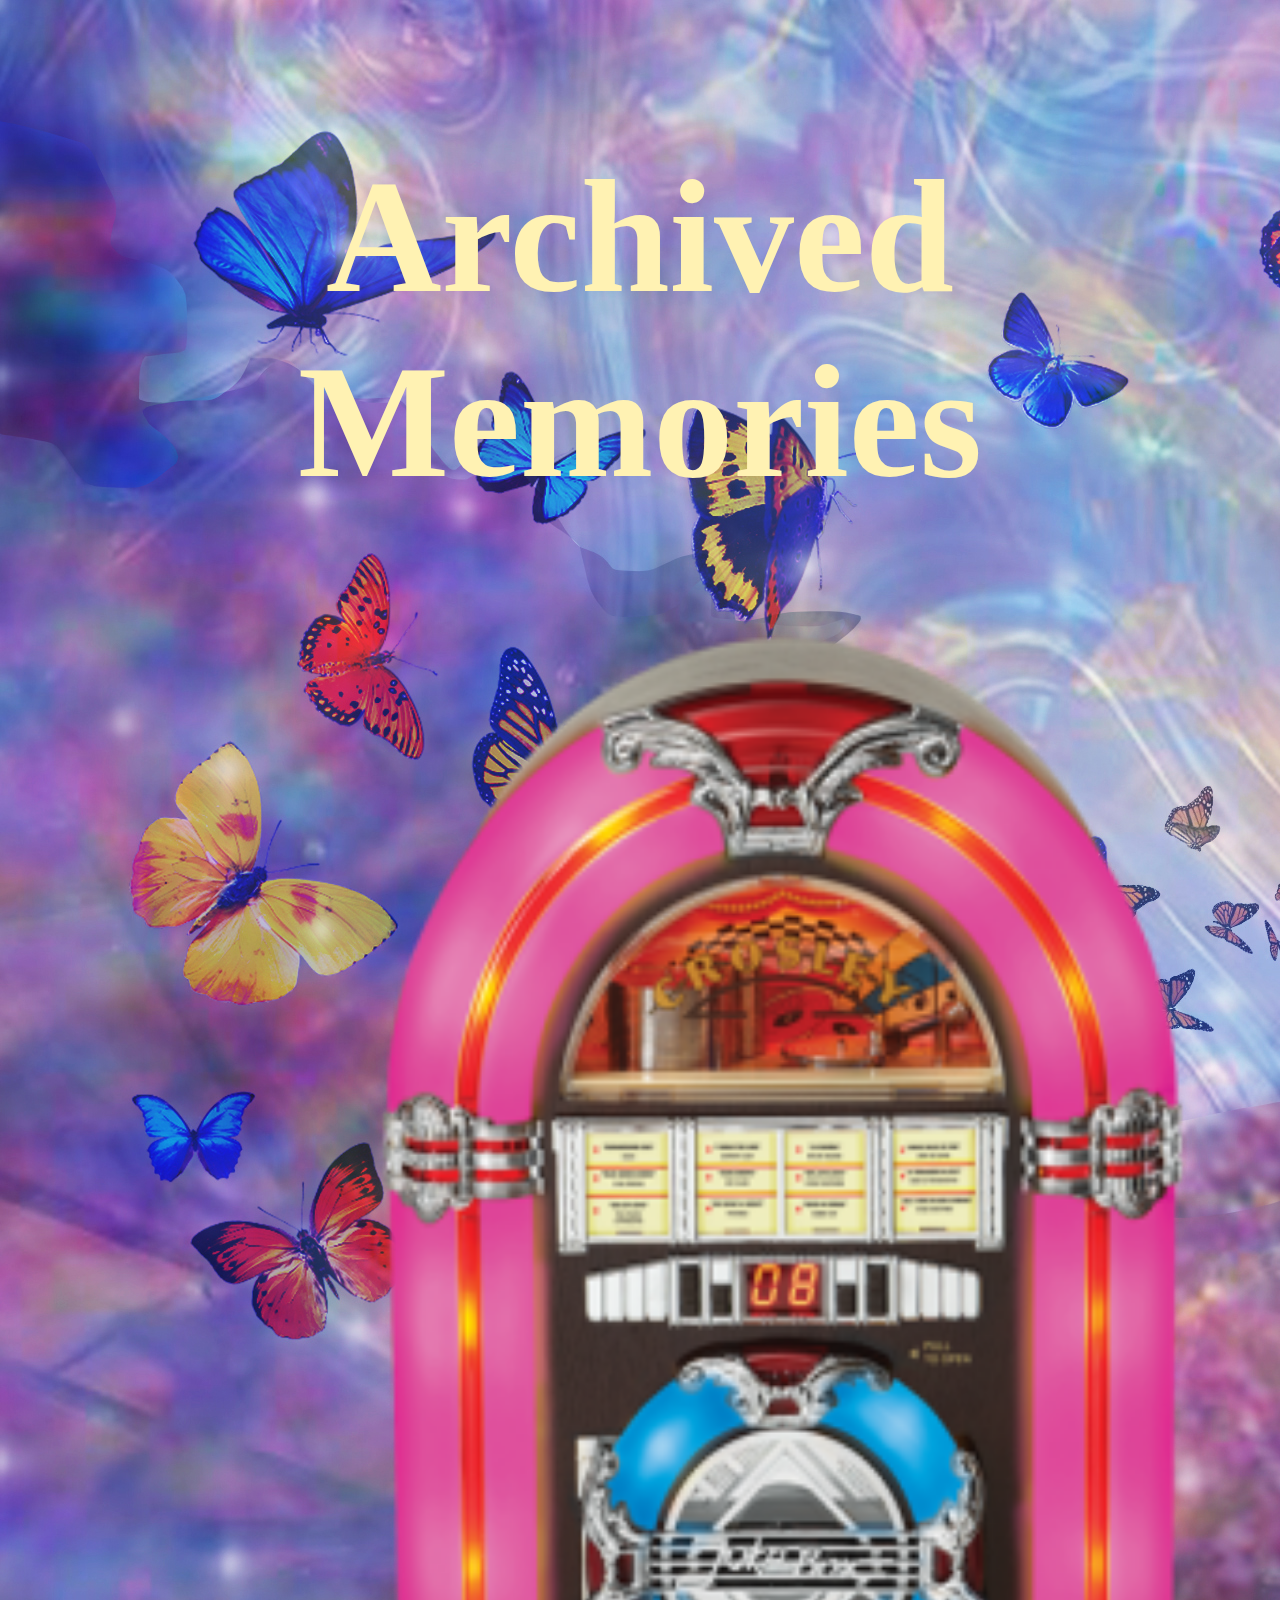
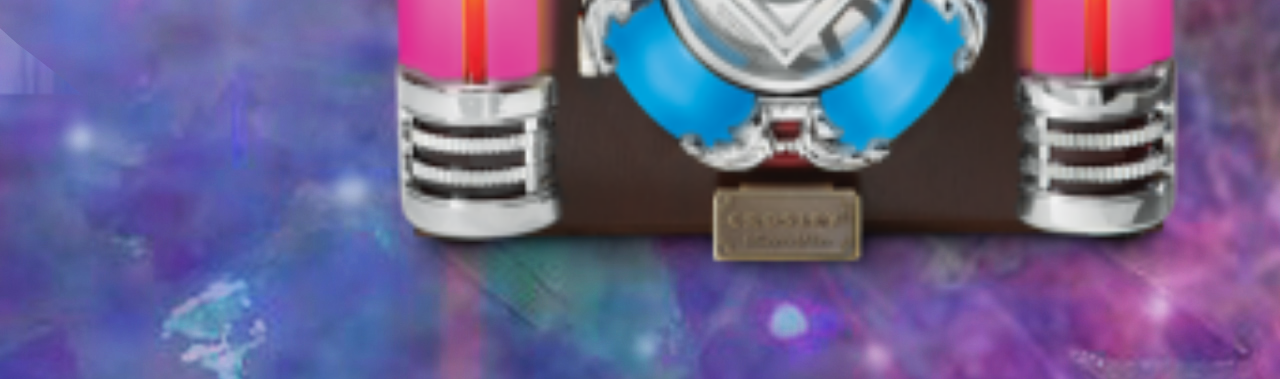
==== index.html @ fd506cff "changed title" ====
<!DOCTYPE html>

      <html>

            <head>
             <meta charset="utf-8"
             <meta name="viewport" content="width, initial-scale= 1.0">
             <link rel="stylesheet" type='text/css'herf="css/style.css">

  <style>
      @font-face{
        font-family: dreamland;
        src: url(dreamland/dreamlan.ttf) format ('truetype');
      }
        body {
          background-image: url('images/trippyflower.jpg');
          color: #fff2b3 ;
          text-align:center;
          font-size:500%;
          font-family: dreamlan;
        padding: 30px ;
        }
        h1{font-family: dreamlan; }

  </style>
      </head>

  <body>
      <h1> Archived Memories </h1>
         <a href="page2.html">

          <img src="images/pinkjukebox.png" width="1500" height ="1300" alt="pinkjukebox">

      </a>



        </body>
      </html>
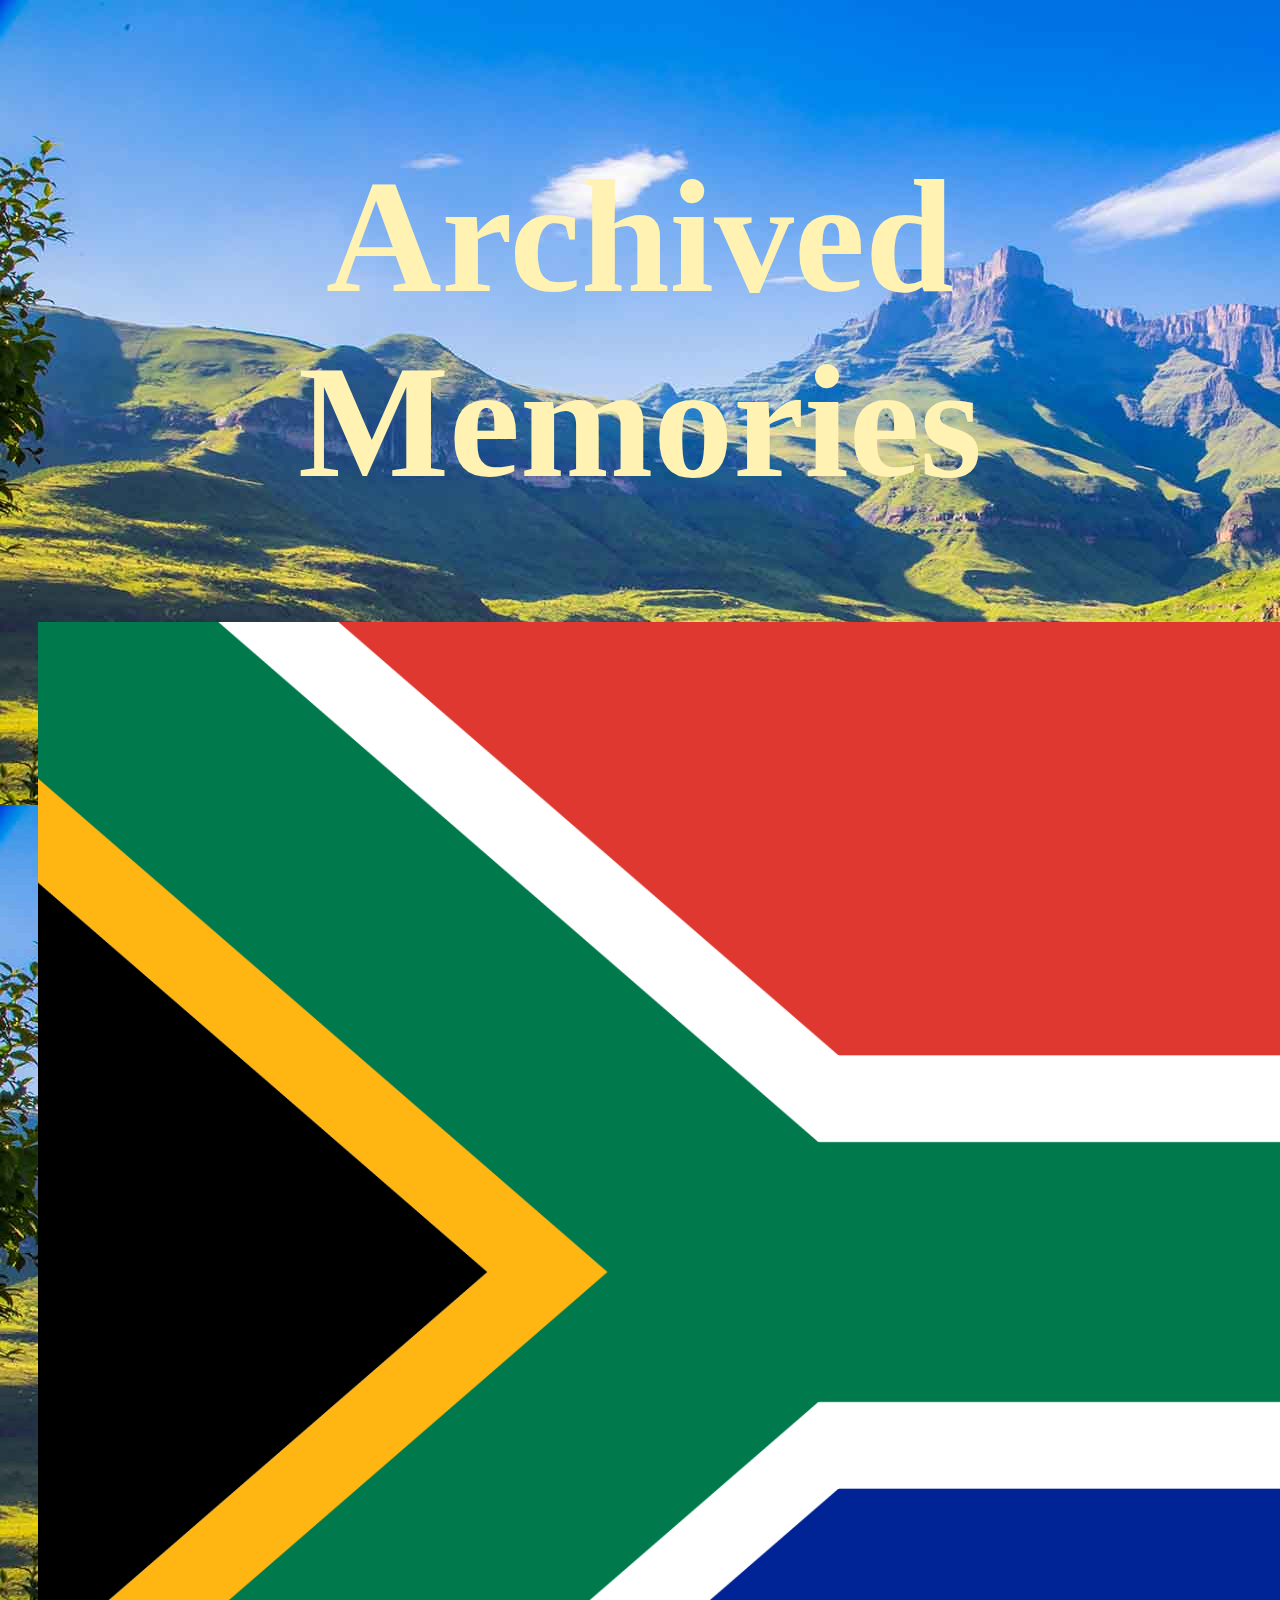
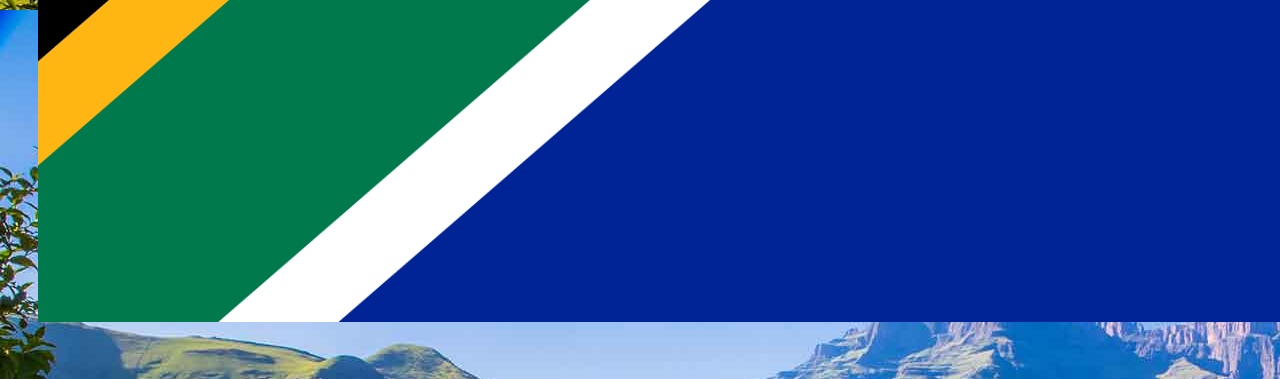
==== commit 042de08a: "images" ====
--- a/index.html
+++ b/index.html
@@ -14,7 +14,7 @@
         src: url(dreamland/dreamlan.ttf) format ('truetype');
       }
         body {
-          background-image: url('images/trippyflower.jpg');
+          background-image: url('images/KwaZulu.jpg');
           color: #fff2b3 ;
           text-align:center;
           font-size:500%;
@@ -30,7 +30,7 @@
       <h1> Archived Memories </h1>
          <a href="page2.html">
 
-          <img src="images/pinkjukebox.png" width="1500" height ="1300" alt="pinkjukebox">
+          <img src="images/flag.png" width="1500" height ="1300" alt="pinkjukebox">
 
       </a>
 
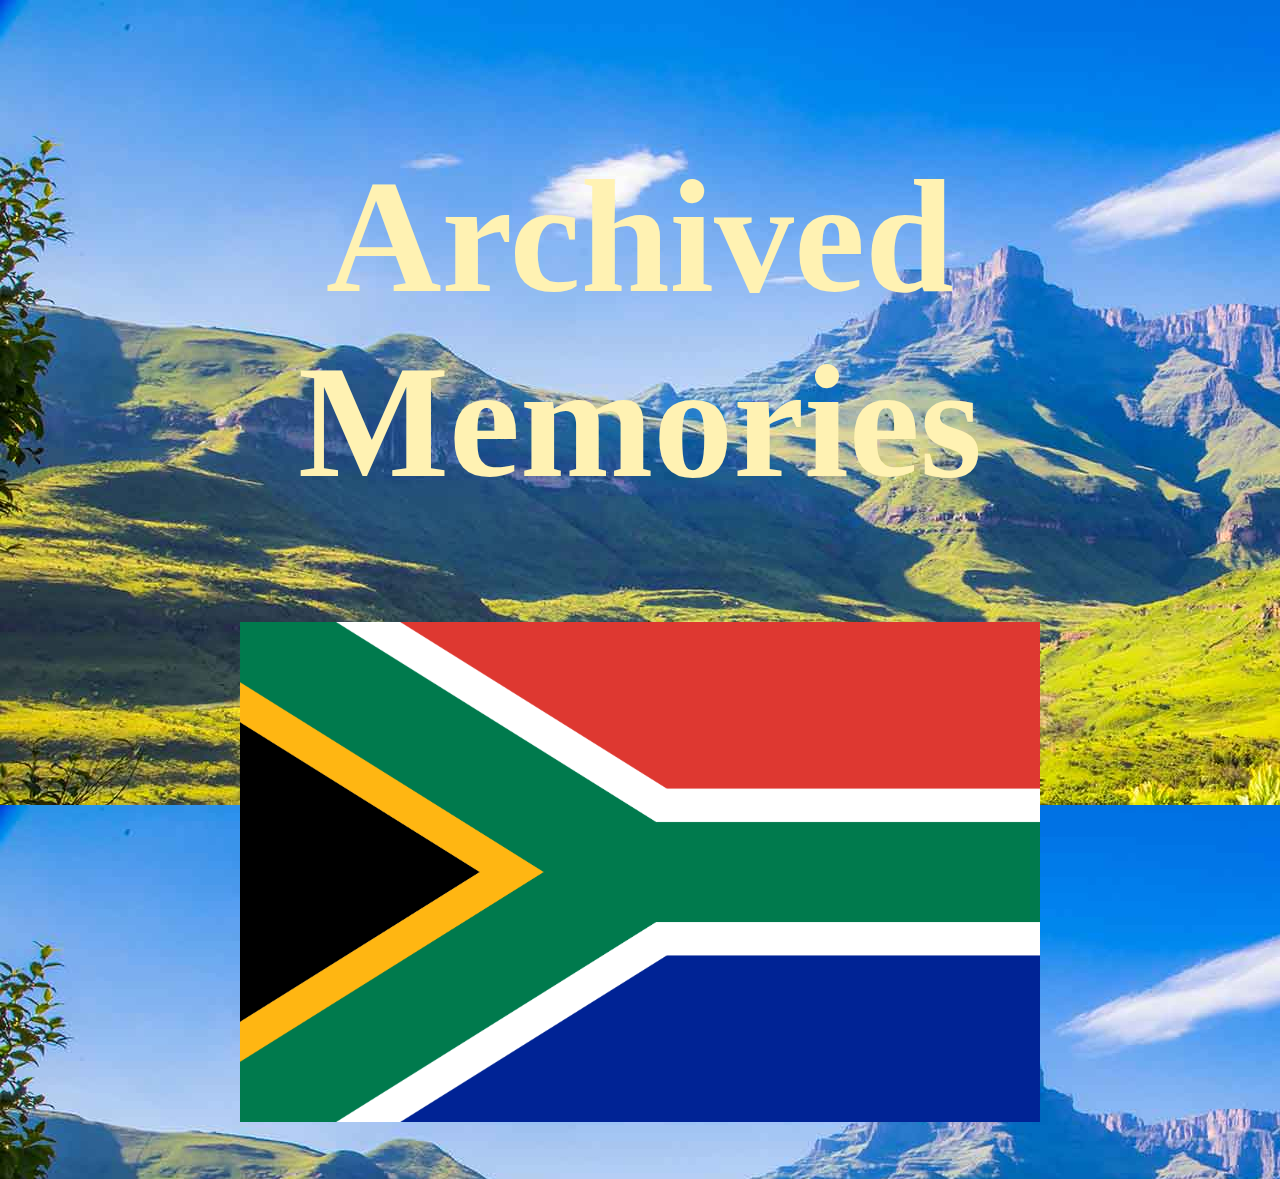
==== commit 645e731a: "image" ====
--- a/index.html
+++ b/index.html
@@ -30,7 +30,7 @@
       <h1> Archived Memories </h1>
          <a href="page2.html">
 
-          <img src="images/flag.png" width="1500" height ="1300" alt="pinkjukebox">
+          <img src="images/flag.png" width="800" height ="500" alt="southafricanflag">
 
       </a>
 
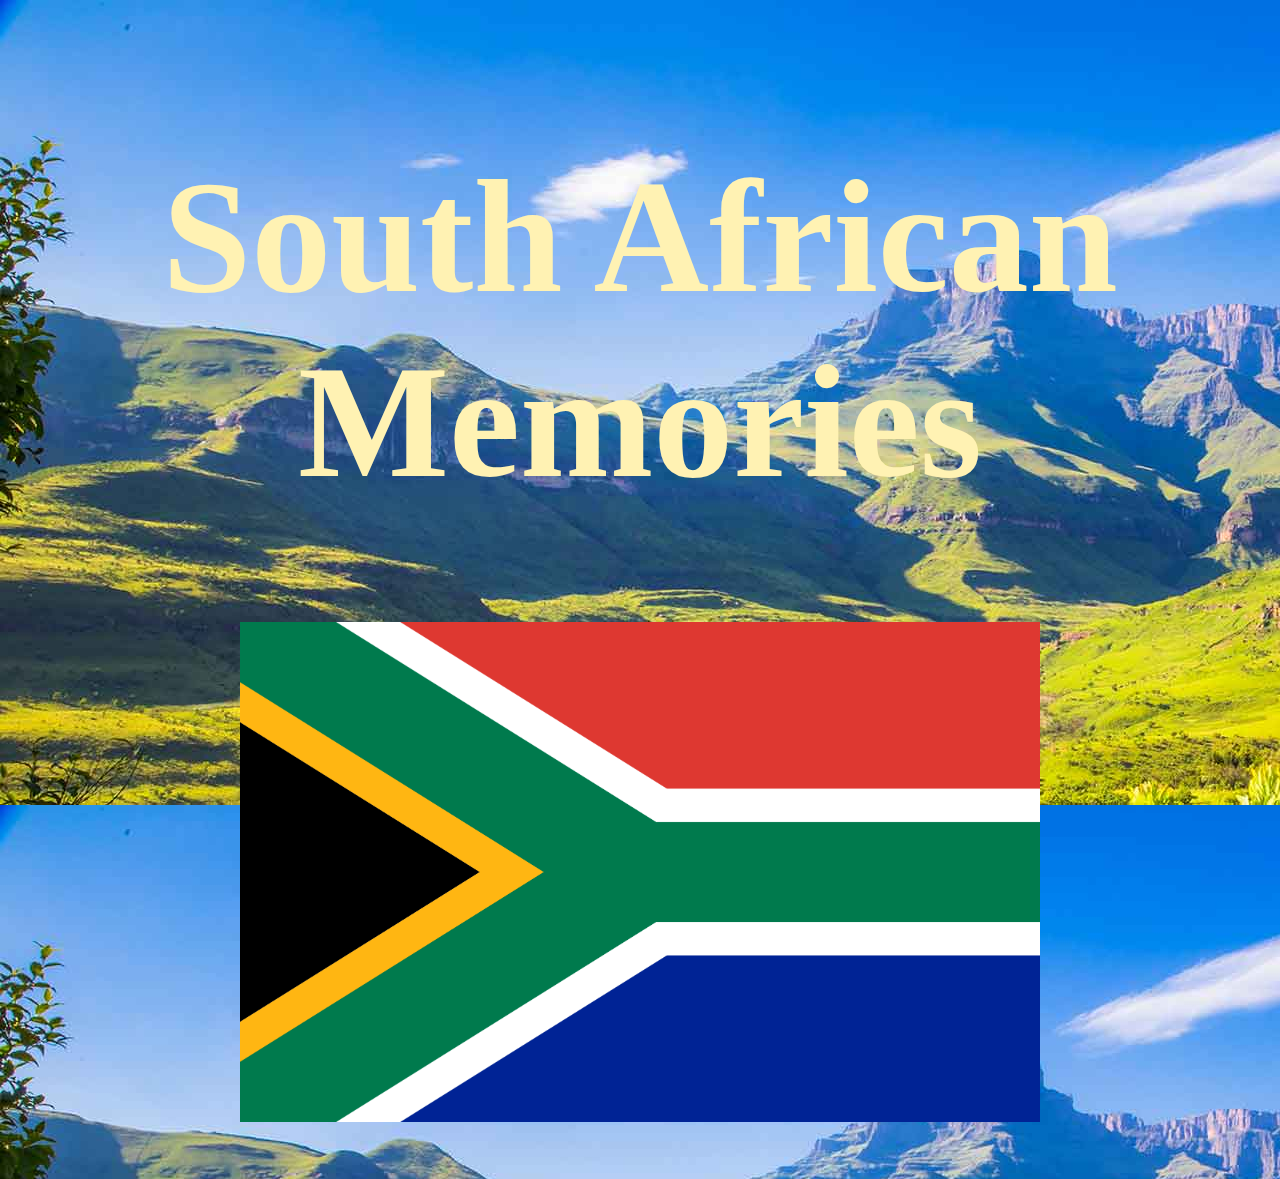
==== commit 376058b4: "new name" ====
--- a/index.html
+++ b/index.html
@@ -27,10 +27,10 @@
       </head>
 
   <body>
-      <h1> Archived Memories </h1>
+      <h1> South African Memories </h1>
          <a href="page2.html">
 
-          <img src="images/flag.png" width="800" height ="500" alt="southafricanflag">
+          <img src="images/flag.png" width="800" height ="500" alt="southafricanfl">
 
       </a>
 
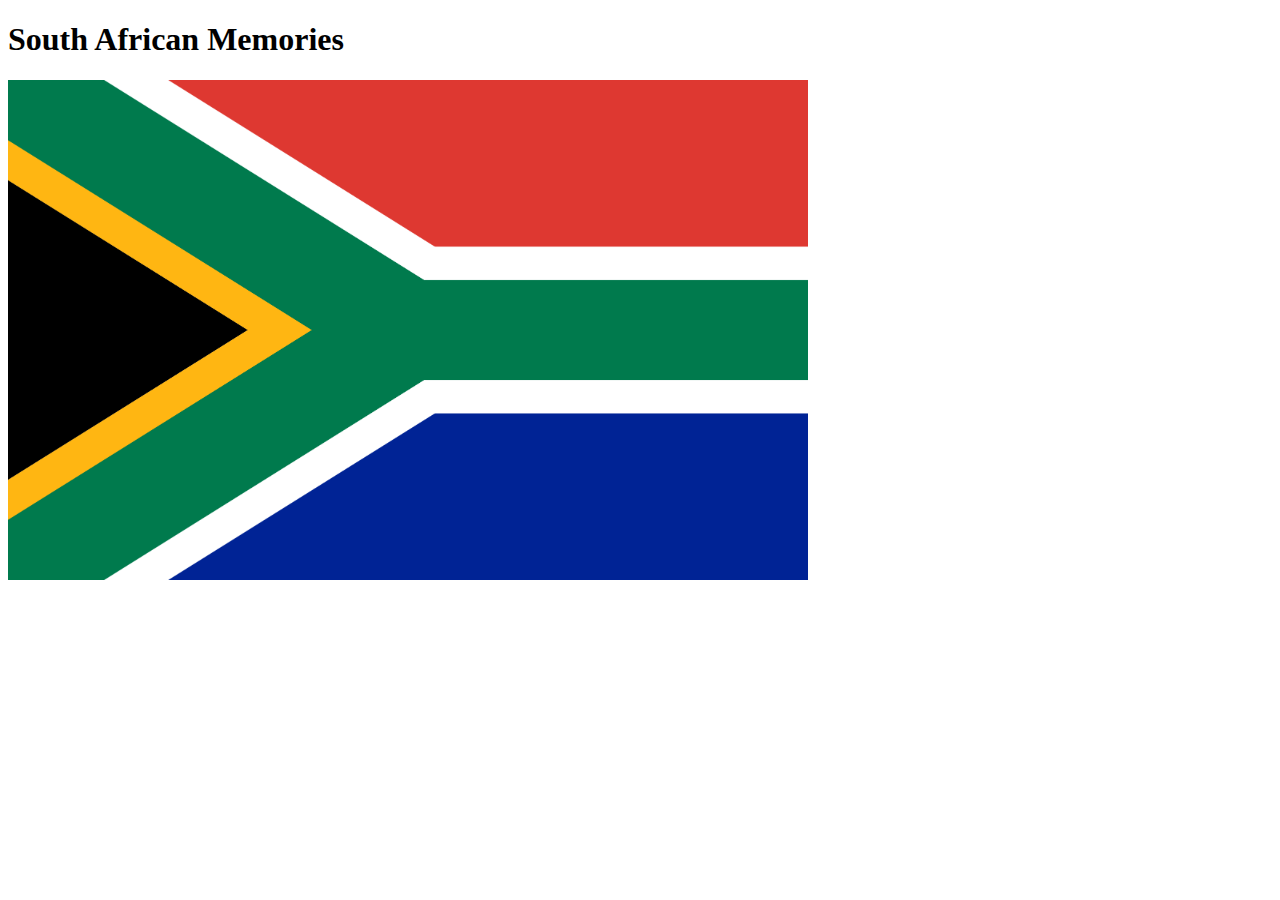
==== commit 505f7296: "change font" ====
--- a/index.html
+++ b/index.html
@@ -7,18 +7,16 @@
              <meta charset="utf-8"
              <meta name="viewport" content="width, initial-scale= 1.0">
              <link rel="stylesheet" type='text/css'herf="css/style.css">
+             <link href='https://fonts.googleapis.com/css?family=Bangers' rel='stylesheet'>
+             <style>
 
-  <style>
-      @font-face{
-        font-family: dreamland;
-        src: url(dreamland/dreamlan.ttf) format ('truetype');
       }
         body {
           background-image: url('images/KwaZulu.jpg');
           color: #fff2b3 ;
           text-align:center;
           font-size:500%;
-          font-family: dreamlan;
+          font-family: Bangers; 
         padding: 30px ;
         }
         h1{font-family: dreamlan; }
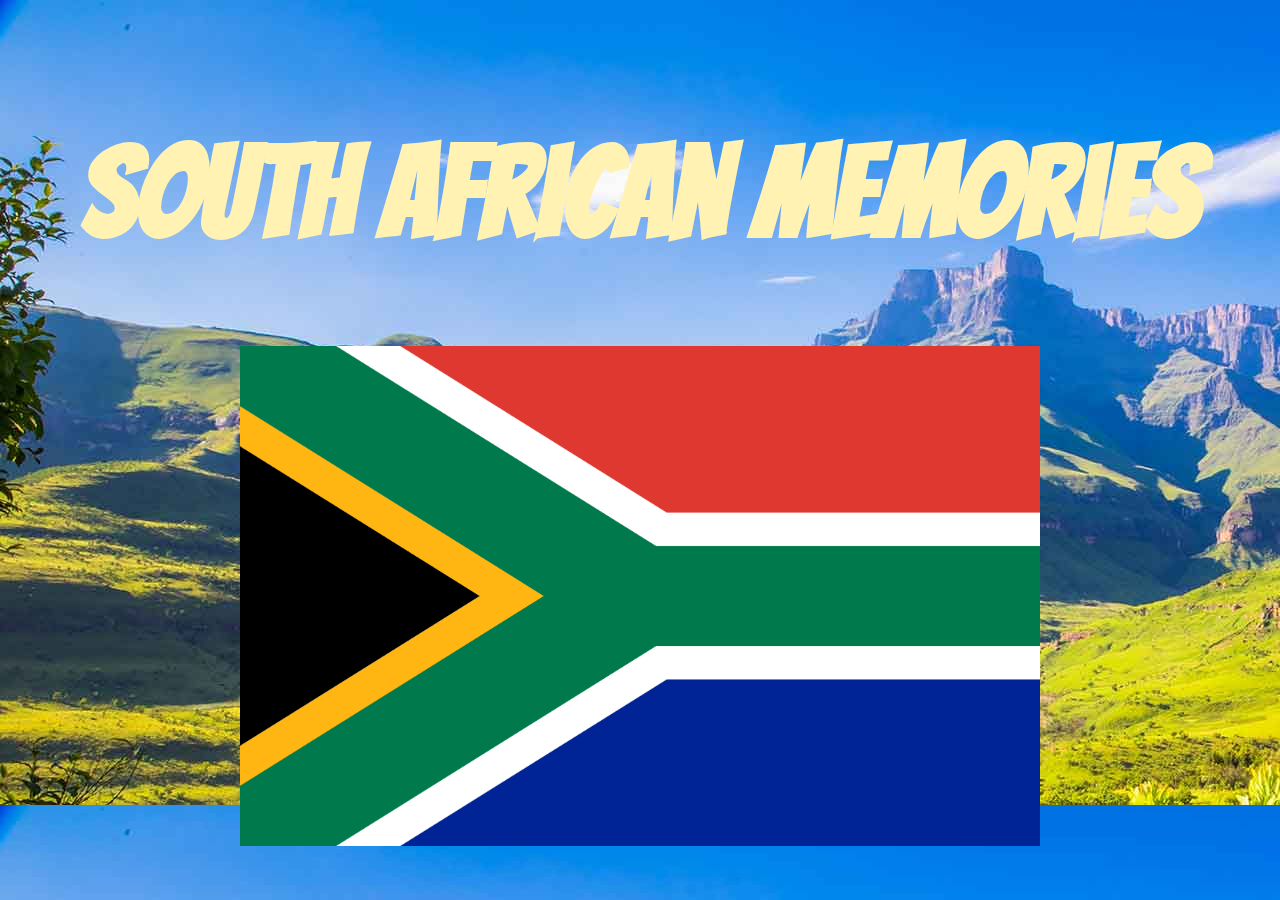
==== commit 3094e562: "font" ====
--- a/index.html
+++ b/index.html
@@ -6,20 +6,20 @@
             <head>
              <meta charset="utf-8"
              <meta name="viewport" content="width, initial-scale= 1.0">
-             <link rel="stylesheet" type='text/css'herf="css/style.css">
+
              <link href='https://fonts.googleapis.com/css?family=Bangers' rel='stylesheet'>
              <style>
 
-      }
+
         body {
           background-image: url('images/KwaZulu.jpg');
           color: #fff2b3 ;
           text-align:center;
-          font-size:500%;
-          font-family: Bangers; 
+          font-size:400%;
+          font-family: "Bangers";
         padding: 30px ;
         }
-        h1{font-family: dreamlan; }
+        h1{font-family: "Bangers" ; }
 
   </style>
       </head>
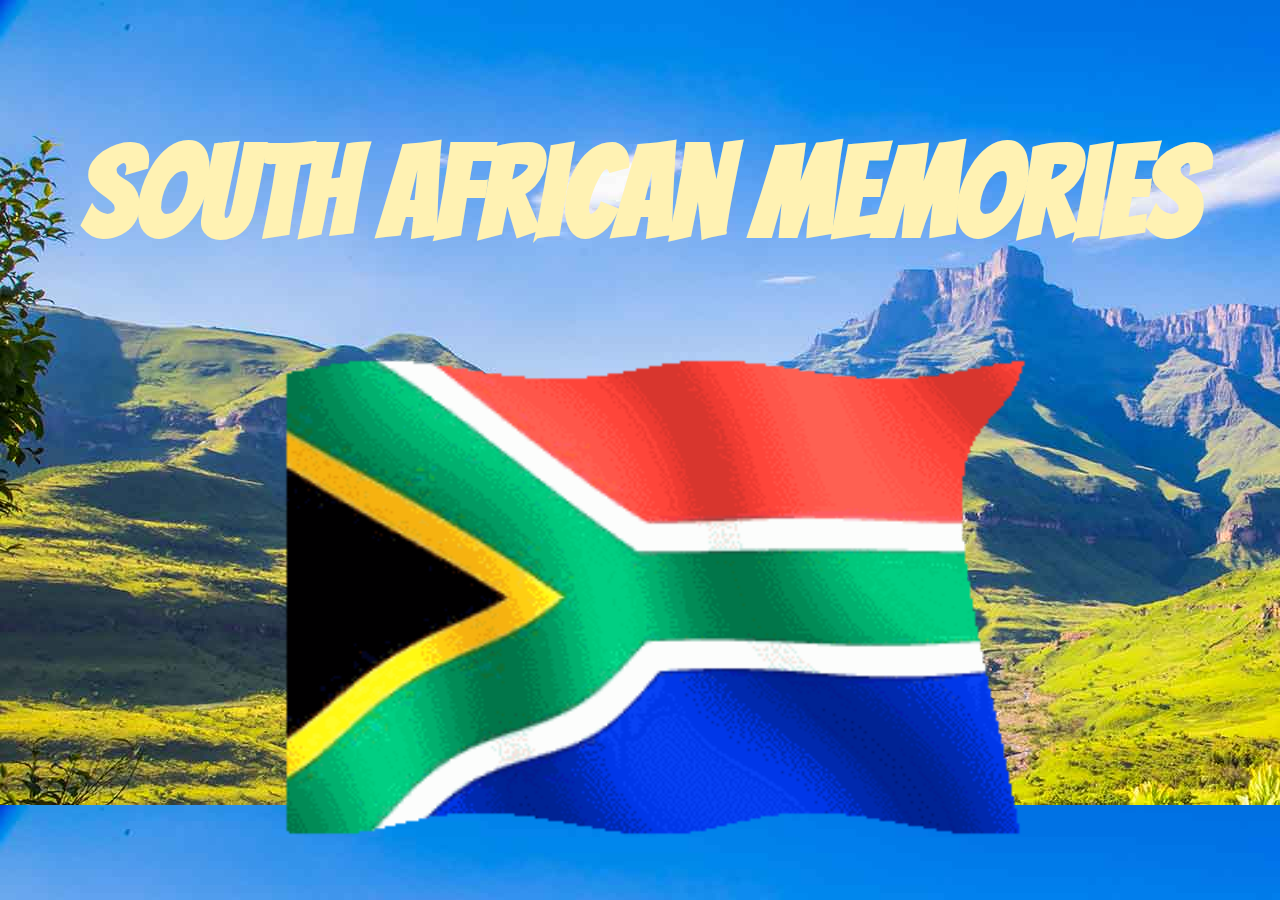
==== commit d7bcc565: "image" ====
--- a/index.html
+++ b/index.html
@@ -28,7 +28,7 @@
       <h1> South African Memories </h1>
          <a href="page2.html">
 
-          <img src="images/flag.png" width="800" height ="500" alt="southafricanfl">
+          <img src="images/flaggif.gif" width="800" height ="500" alt="southafricanfl">
 
       </a>
 
